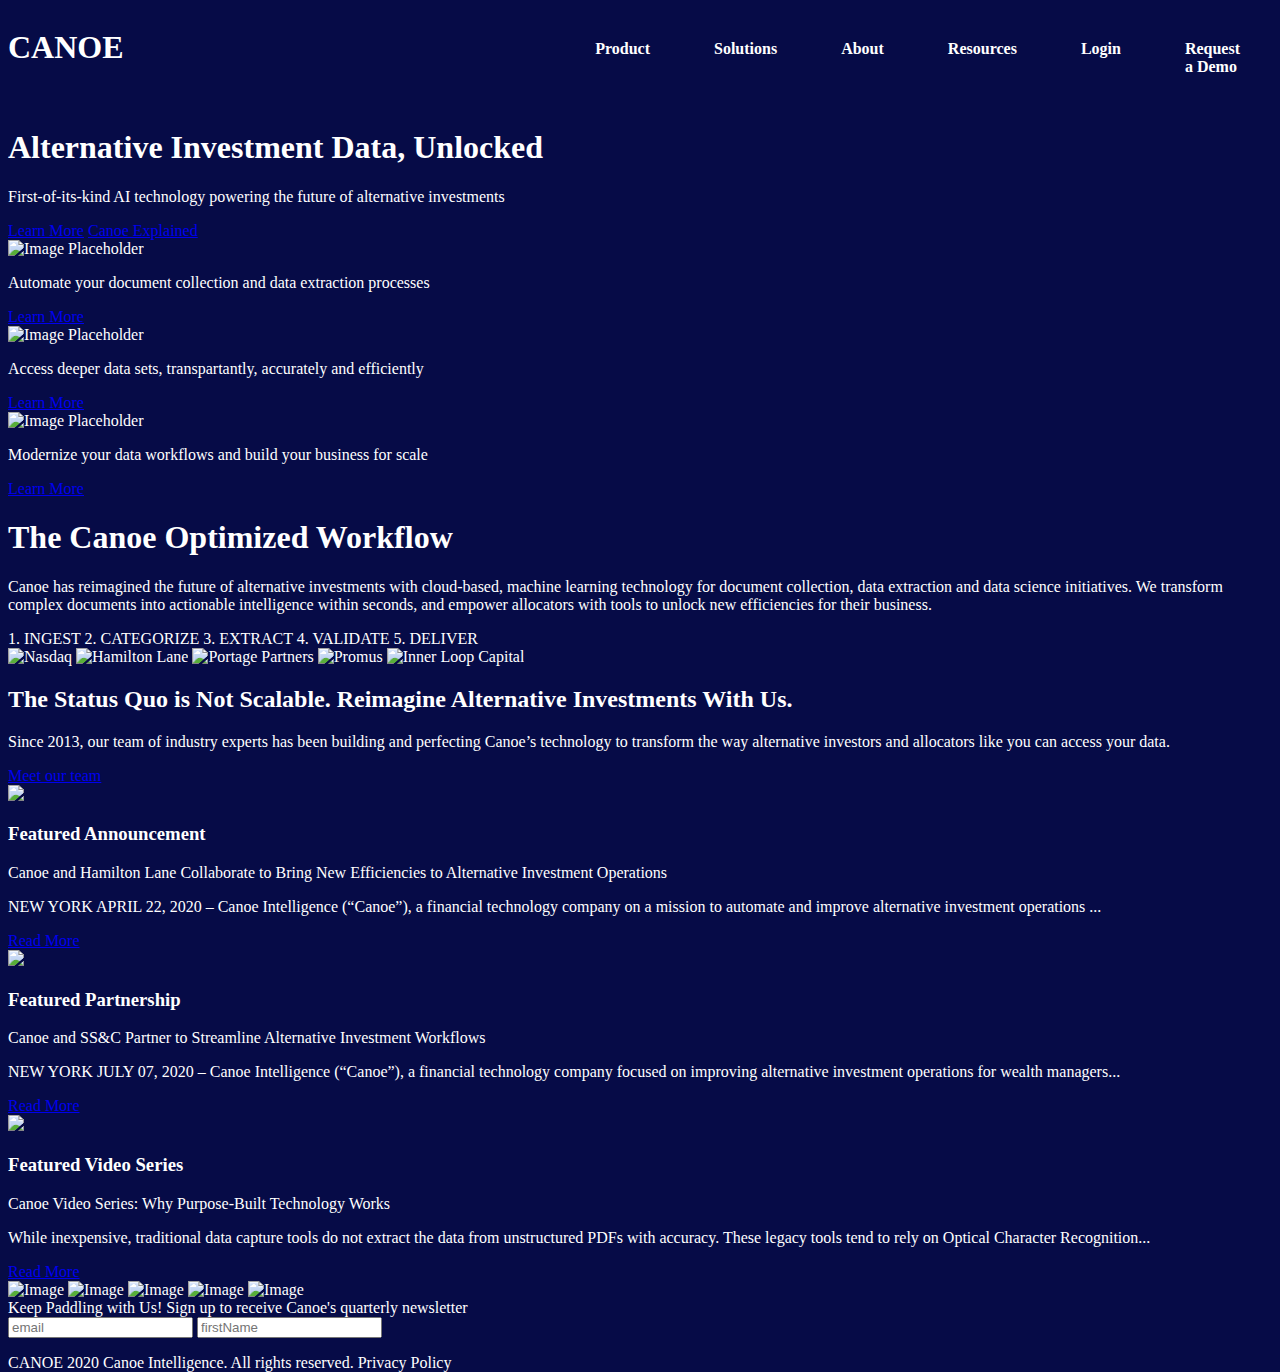
==== canoe-css/index.html @ fa400e2c "working on mobile nav menu" ====
<!DOCTYPE html>
<html>
    <head>
        <title>Home | Canoe Intelligence</title>
        <meta charset="utf-8">
        <link rel="stylesheet" type="text/css" href="style.css">
    </head>
    <body>
        <nav>
            <h1>CANOE</h1>
            <a class="hidden" id="burger-icon" href="#">|||</a>
            <ul id="nav-menu">
                <li class="nav-item"><a href="#">Product</a></li>
                <li class="nav-item"><a href="#">Solutions</a></li>
                <li class="nav-item"><a href="#">About</a></li>
                <li class="nav-item"><a href="#">Resources</a></li>
                <li class="nav-item"><a href="#">Login</a></li>
                <li class="nav-item"><a href="#">Request a Demo</a></li>
            </ul>
        </nav>
        <header>
            <h1>Alternative Investment Data, Unlocked</h1>
            <p>First-of-its-kind AI technology powering the future of alternative investments</p>
            <a href="#">Learn More</a>
            <a href="#">Canoe Explained</a>
        </header>
        <main>
            <div class="info-container">
                <div>
                    <img src="#" alt="Image Placeholder">
                    <p>Automate your document collection and data extraction processes</p>
                    <a href="#">
                        Learn More
                    </a></div>
                <div>
                    <img src="#" alt="Image Placeholder">
                    <p>Access deeper data sets, transpartantly, accurately and efficiently</p>
                    <a href="#">
                        Learn More
                    </a>
                </div>
                <div>
                    <img src="#" alt="Image Placeholder">
                    <p>Modernize your data workflows and build your business for scale</p>
                    <a href="#">
                        Learn More
                    </a>
                </div>
            </div>
            <div class="slider-container">
                <h1>The Canoe Optimized Workflow</h1>
                <p>Canoe has reimagined the future of alternative investments with cloud-based, machine learning technology for document collection, data extraction and data science initiatives. We transform complex documents into actionable intelligence within seconds, and empower allocators with tools to unlock new efficiencies for their business.</p>
                <span>1. INGEST</span>
                <span>2. CATEGORIZE</span>
                <span>3. EXTRACT</span>
                <span>4. VALIDATE</span>
                <span>5. DELIVER</span>
            </div>
            <div id="ingest" class="slider-infographic hidden">
                <h2>Ingest</h2>
                <p>Automate document collection with email, portal and API connectivity</p>
                <a href="#">Learn More</a>
                <video src="#"></video>
            </div>
            <div id="categorize" class="slider-infographic hidden">
                <h2>Ingest</h2>
                <p>Automate document collection with email, portal and API connectivity</p>
                <a href="#">Learn More</a>
                <video src="#"></video>
            </div>
            <div id="extract" class="slider-infographic hidden">
                <h2>Ingest</h2>
                <p>Automate document collection with email, portal and API connectivity</p>
                <a href="#">Learn More</a>
                <video src="#"></video>
            </div>
            <div id="validate" class="slider-infographic hidden">
                <h2>Ingest</h2>
                <p>Automate document collection with email, portal and API connectivity</p>
                <a href="#">Learn More</a>
                <video src="#"></video>
            </div>
            <div id="deliver" class="slider-infographic hidden">
                <h2>Ingest</h2>
                <p>Automate document collection with email, portal and API connectivity</p>
                <a href="#">Learn More</a>
                <video src="#"></video>
            </div>
            <div class="investor-container">
                <img src="#" alt="Nasdaq">
                <img src="#" alt="Hamilton Lane">
                <img src="#" alt="Portage Partners">
                <img src="#" alt="Promus">
                <img src="#" alt="Inner Loop Capital">
                <h2>The Status Quo is Not Scalable. Reimagine Alternative Investments With Us.</h2>
                <p>Since 2013, our team of industry experts has been building and perfecting Canoe’s technology to transform the way alternative investors and allocators like you can access your data.</p>
                <a href="#">Meet our team</a>
            </div>
            <div class="featured-resources-container">
                <div class="announcement">
                    <img src="#">
                    <h3>Featured Announcement</h3>
                    <p>Canoe and Hamilton Lane Collaborate to Bring New Efficiencies to Alternative Investment Operations</p>
                    <p>NEW YORK APRIL 22, 2020 – Canoe Intelligence (“Canoe”), a financial technology company on a mission to automate and improve alternative investment operations ...</p>
                    <a href="#">Read More</a>
                </div>
                <div class="announcement">
                    <img src="#">
                    <h3>Featured Partnership</h3>
                    <p>Canoe and SS&C Partner to Streamline Alternative Investment Workflows</p>
                    <p>NEW YORK JULY 07, 2020 – Canoe Intelligence (“Canoe”), a financial technology company focused on improving alternative investment operations for wealth managers...</p>
                    <a href="#">Read More</a>
                </div>
                <div class="announcement">
                    <img src="#">
                    <h3>Featured Video Series</h3>
                    <p>Canoe Video Series: Why Purpose-Built Technology Works</p>
                    <p>While inexpensive, traditional data capture tools do not extract the data from unstructured PDFs with accuracy. These legacy tools tend to rely on Optical Character Recognition...</p>
                    <a href="#">Read More</a>
                </div>
                <div class="reward-slider">
                    <img src="#" alt="Image">
                    <img src="#" alt="Image">
                    <img src="#" alt="Image">
                    <img src="#" alt="Image">
                    <img src="#" alt="Image">
                </div>
            </div>
        </main>
        <footer>
            <div class="form-container">
                <span>Keep Paddling with Us!</span>
                <span>Sign up to receive Canoe's quarterly newsletter</span>
                <form>
                    <input type="text" name="email" value="" placeholder="email">
                    <input type="text" name="firstName" value="" placeholder="firstName">
                </form>
            </div>
            <p>CANOE 2020 Canoe Intelligence. All rights reserved. Privacy Policy</p>
        </footer>
        <script src="./index.js"></script>
    </body>
</html>
---- canoe-css/style.css ----
body, html {
    height: 100%;
    background-color: #060b47;
    color: white;
    font-family: Montserrat;
}

nav {
    width: 100%;
    display: flex;
    justify-content: space-between;
}

nav h1 {
    width: 50%;
}

nav > ul {
    margin: 0;
    padding: 0;
    list-style: none;
    display: flex;
    justify-content: flex-end;
}

.nav-item {
    padding: 2em;
}

.nav-item a {
    text-decoration: none;
    color: white;
    font-weight: bold;
}

@media screen and (max-width: 767px) {
    nav {
        flex-direction: column;
    }
    nav ul {
        flex-direction: column;
        align-items: center;
    }
    .nav-item {
        width: 100%;
        border: 1px solid  #eee;
        background-color: white;
        padding: 20px;
    }
    .nav-item a {
        color: #060b47;
        text-align: center;
    }
}

.hidden {
    display: none;
}

#burger-icon {
    text-decoration: none;
    color: white;
    width: 50px;
    transform: rotate(90deg);
}
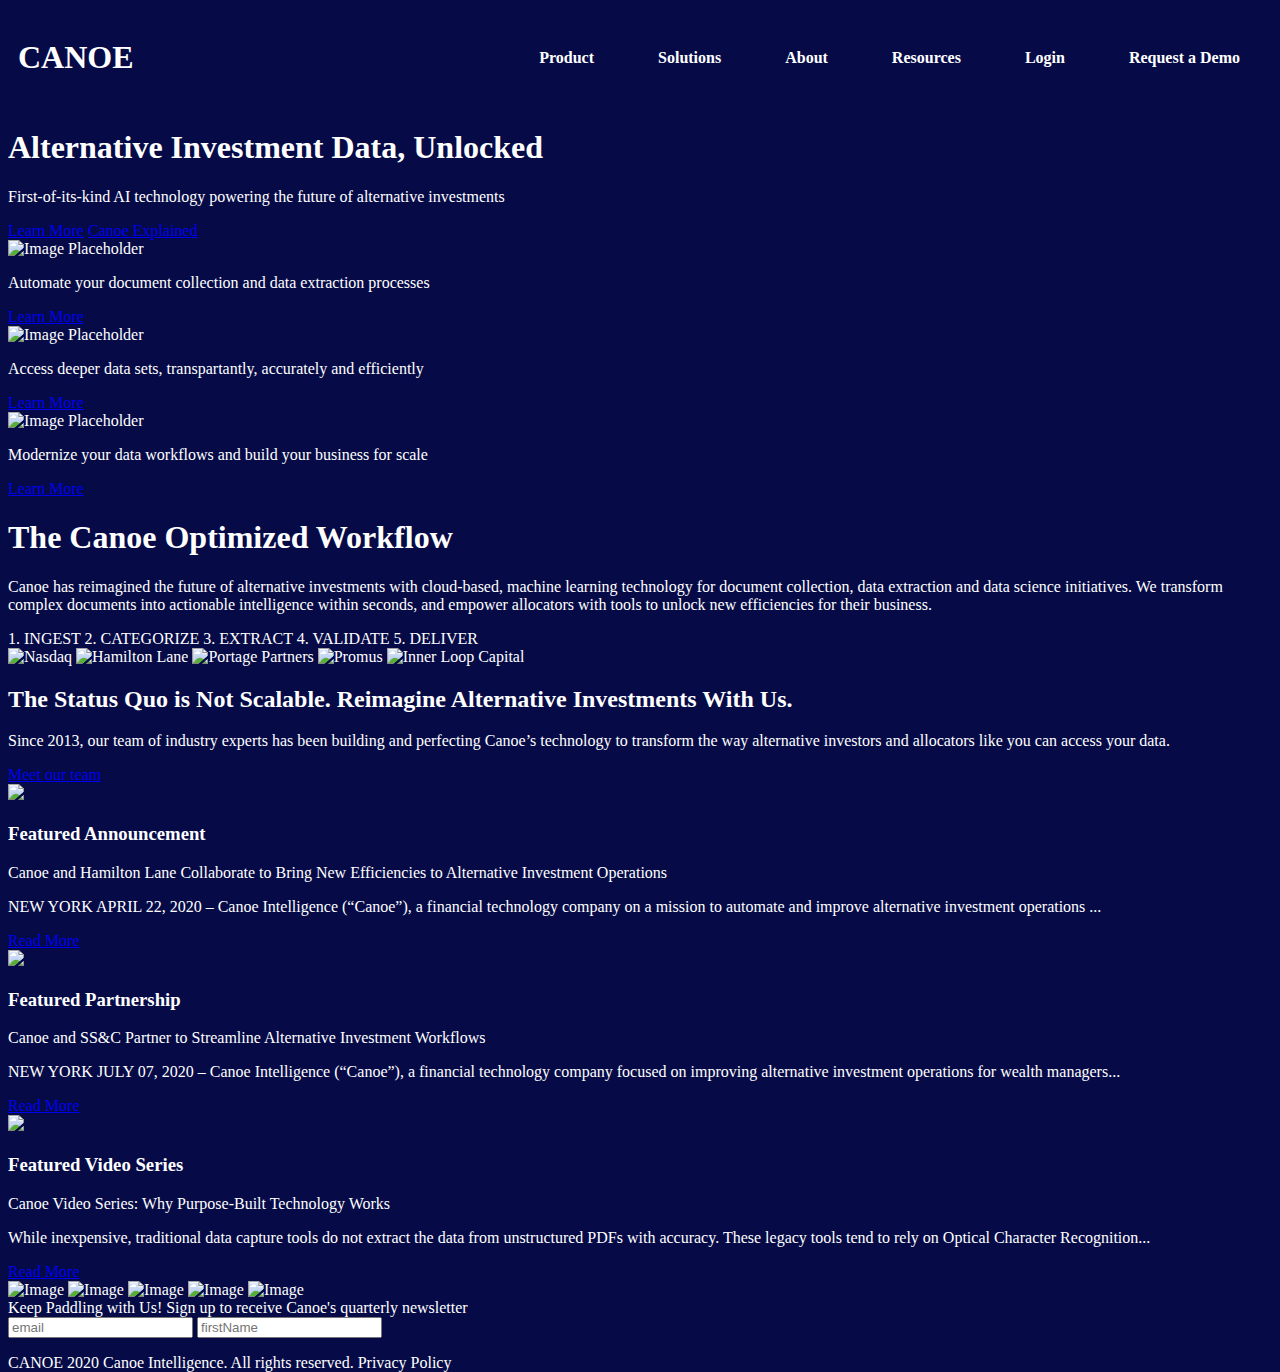
==== commit 3671a779: "still working on mobile menu" ====
--- a/canoe-css/index.html
+++ b/canoe-css/index.html
@@ -6,18 +6,27 @@
         <link rel="stylesheet" type="text/css" href="style.css">
     </head>
     <body>
-        <nav>
-            <h1>CANOE</h1>
-            <a class="hidden" id="burger-icon" href="#">|||</a>
-            <ul id="nav-menu">
-                <li class="nav-item"><a href="#">Product</a></li>
-                <li class="nav-item"><a href="#">Solutions</a></li>
-                <li class="nav-item"><a href="#">About</a></li>
-                <li class="nav-item"><a href="#">Resources</a></li>
-                <li class="nav-item"><a href="#">Login</a></li>
-                <li class="nav-item"><a href="#">Request a Demo</a></li>
-            </ul>
-        </nav>
+        <div class="nav-container">
+            <div class="nav-logo">
+                <h1>CANOE</h1>
+            </div>
+            <nav class="nav-menu">
+                <ul>
+                    <li class="nav-item"><a href="#">Product</a></li>
+                    <li class="nav-item"><a href="#">Solutions</a></li>
+                    <li class="nav-item"><a href="#">About</a></li>
+                    <li class="nav-item"><a href="#">Resources</a></li>
+                    <li class="nav-item"><a href="#">Login</a></li>
+                    <li class="nav-item"><a href="#">Request a Demo</a></li>
+                </ul>
+            </nav>
+            <div class="nav-opener hidden">
+                <span class="burger-menu"></span>
+                <span class="burger-menu"></span>
+                <span class="burger-menu"></span>
+            </div>
+        </div>
+
         <header>
             <h1>Alternative Investment Data, Unlocked</h1>
             <p>First-of-its-kind AI technology powering the future of alternative investments</p>
--- a/canoe-css/style.css
+++ b/canoe-css/style.css
@@ -5,21 +5,27 @@
     font-family: Montserrat;
 }
 
-nav {
+.nav-container {
     width: 100%;
     display: flex;
     justify-content: space-between;
+    align-items: center;
+    margin: auto;
 }
 
-nav h1 {
-    width: 50%;
+.nav-logo {
+    padding: 10px;
 }
 
-nav > ul {
+.nav-menu {
+    justify-content: space-between;
+}
+
+.nav-menu ul {
+    display: flex;
     margin: 0;
     padding: 0;
     list-style: none;
-    display: flex;
     justify-content: flex-end;
 }
 
@@ -33,11 +39,21 @@
     font-weight: bold;
 }
 
+.burger-menu {
+    display: block;
+    width: 35px;
+    height: 5px;
+    background-color: white;
+    margin: 6px 0;
+    margin-right: 5px;
+}
+
+.burger-menu:hover {
+    cursor: pointer;
+}
+
 @media screen and (max-width: 767px) {
-    nav {
-        flex-direction: column;
-    }
-    nav ul {
+    .nav-menu ul {
         flex-direction: column;
         align-items: center;
     }
@@ -57,9 +73,3 @@
     display: none;
 }
 
-#burger-icon {
-    text-decoration: none;
-    color: white;
-    width: 50px;
-    transform: rotate(90deg);
-}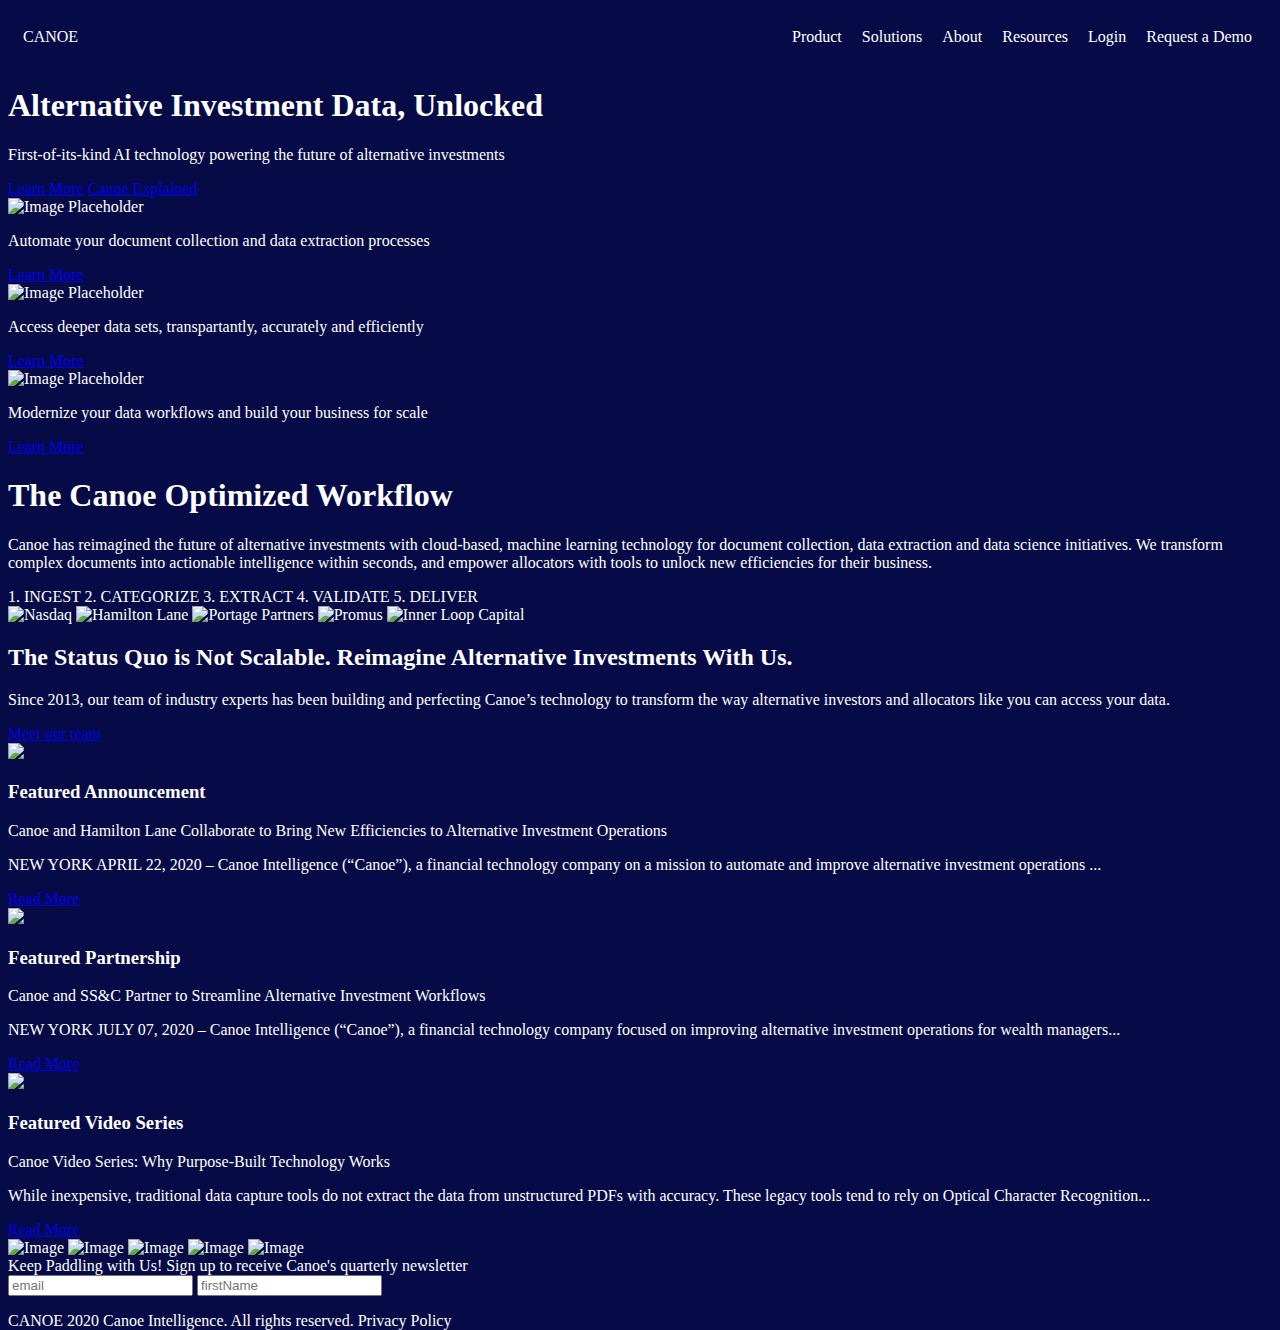
==== commit c620abb3: "got mobile menu working just need to finish styling it" ====
--- a/canoe-css/index.html
+++ b/canoe-css/index.html
@@ -6,25 +6,39 @@
         <link rel="stylesheet" type="text/css" href="style.css">
     </head>
     <body>
-        <div class="nav-container">
-            <div class="nav-logo">
-                <h1>CANOE</h1>
-            </div>
-            <nav class="nav-menu">
-                <ul>
-                    <li class="nav-item"><a href="#">Product</a></li>
-                    <li class="nav-item"><a href="#">Solutions</a></li>
-                    <li class="nav-item"><a href="#">About</a></li>
-                    <li class="nav-item"><a href="#">Resources</a></li>
-                    <li class="nav-item"><a href="#">Login</a></li>
-                    <li class="nav-item"><a href="#">Request a Demo</a></li>
-                </ul>
-            </nav>
-            <div class="nav-opener hidden">
-                <span class="burger-menu"></span>
-                <span class="burger-menu"></span>
-                <span class="burger-menu"></span>
-            </div>
+        <div class="container">
+           <header>
+                <div class="nav-container">
+                    <div class="nav-logo">
+                        CANOE
+                    </div>
+                    <nav class="nav-menu">
+                        <ul>
+                            <li class="nav-item"><a href="#">Product</a></li>
+                            <li class="nav-item"><a href="#">Solutions</a></li>
+                            <li class="nav-item"><a href="#">About</a></li>
+                            <li class="nav-item"><a href="#">Resources</a></li>
+                            <li class="nav-item"><a href="#">Login</a></li>
+                            <li class="nav-item"><a href="#">Request a Demo</a></li>
+                        </ul>
+                    </nav>
+                    <div class="nav-opener hidden">
+                        <span class="burger-menu"></span>
+                        <span class="burger-menu"></span>
+                        <span class="burger-menu"></span>
+                    </div>
+                </div>
+                <nav class="nav-menu-mobile hidden">
+                    <ul>
+                        <li class="nav-item"><a href="#">Product</a></li>
+                        <li class="nav-item"><a href="#">Solutions</a></li>
+                        <li class="nav-item"><a href="#">About</a></li>
+                        <li class="nav-item"><a href="#">Resources</a></li>
+                        <li class="nav-item"><a href="#">Login</a></li>
+                        <li class="nav-item"><a href="#">Request a Demo</a></li>
+                    </ul>
+                </nav>
+           </header>
         </div>
 
         <header>
--- a/canoe-css/style.css
+++ b/canoe-css/style.css
@@ -5,71 +5,60 @@
     font-family: Montserrat;
 }
 
-.nav-container {
-    width: 100%;
+.container {
     display: flex;
+    flex-direction: column;
+  }
+  
+  .nav-container {
+    display: flex;
+    padding: 10px;
+    flex-direction: row;
+    align-items: center;
     justify-content: space-between;
-    align-items: center;
-    margin: auto;
-}
-
-.nav-logo {
-    padding: 10px;
-}
-
-.nav-menu {
-    justify-content: space-between;
-}
-
-.nav-menu ul {
+  }
+  
+  .nav-logo {
+    display: flex;
+    padding: 5px;
+  }
+  
+  .nav-menu ul {
     display: flex;
     margin: 0;
     padding: 0;
     list-style: none;
-    justify-content: flex-end;
-}
+  }
 
-.nav-item {
-    padding: 2em;
-}
+  .nav-menu ul li {
+      padding: 10px;
+  }
 
-.nav-item a {
-    text-decoration: none;
-    color: white;
-    font-weight: bold;
-}
-
-.burger-menu {
-    display: block;
-    width: 35px;
-    height: 5px;
-    background-color: white;
-    margin: 6px 0;
-    margin-right: 5px;
-}
-
-.burger-menu:hover {
-    cursor: pointer;
-}
-
-@media screen and (max-width: 767px) {
-    .nav-menu ul {
-        flex-direction: column;
-        align-items: center;
+  .nav-menu ul li a {
+      color: white;
+      text-decoration: none;
     }
-    .nav-item {
-        width: 100%;
-        border: 1px solid  #eee;
-        background-color: white;
-        padding: 20px;
-    }
-    .nav-item a {
-        color: #060b47;
-        text-align: center;
-    }
-}
-
-.hidden {
+  
+  .nav-menu-mobile ul {
+    display: flex;
+    flex-direction: column;
+    list-style: none;
+  }
+  
+  .nav-menu-mobile li {
+    display: flex;
+    justify-content: center;
+  }
+  
+  .hidden {
     display: none;
-}
-
+  }
+  
+  .burger-menu {
+      display: block;
+      width: 35px;
+      height: 5px;
+      background-color: white;
+      margin: 6px 0;
+      margin-right: 5px;
+  }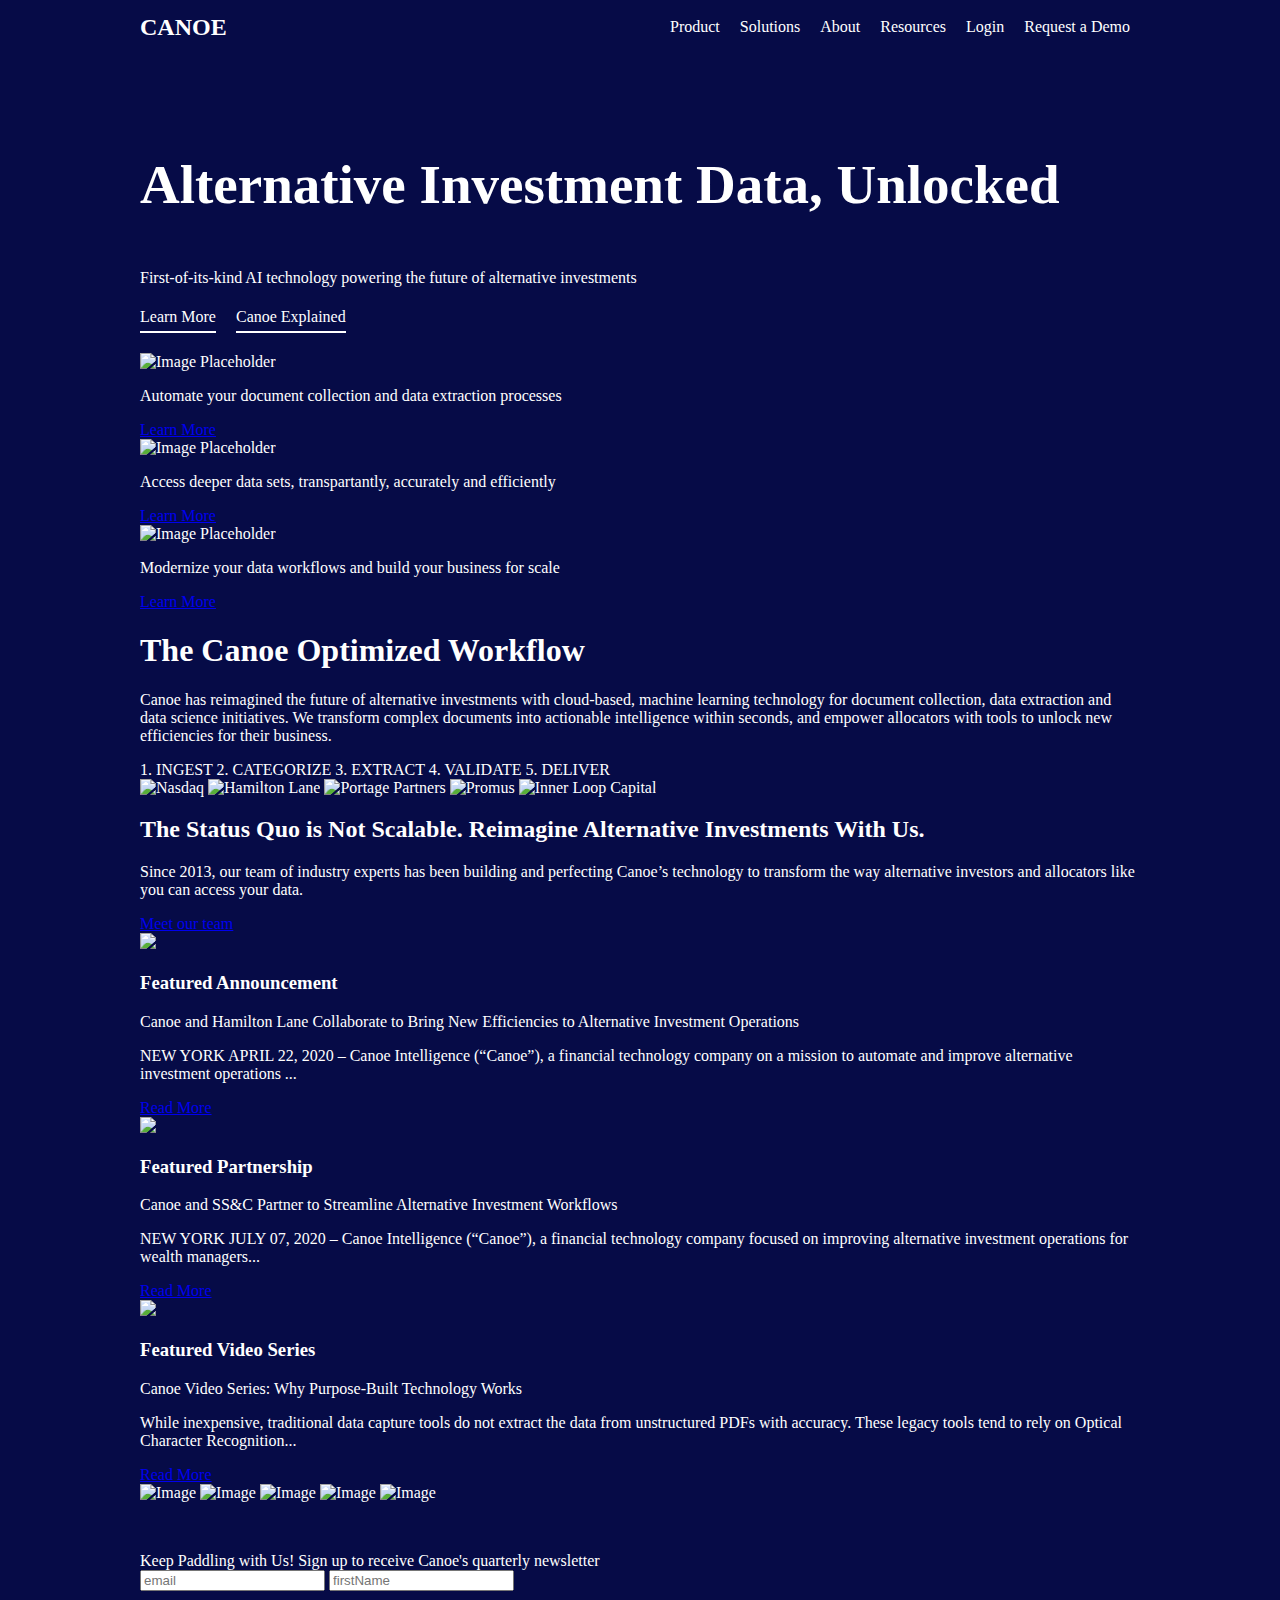
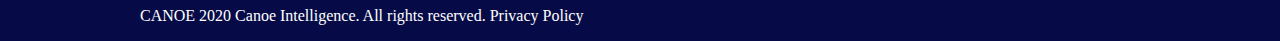
==== commit 794ec8fd: "added css for hero container, working on rest of page now" ====
--- a/canoe-css/index.html
+++ b/canoe-css/index.html
@@ -1,34 +1,18 @@
 <!DOCTYPE html>
 <html>
-    <head>
-        <title>Home | Canoe Intelligence</title>
-        <meta charset="utf-8">
-        <link rel="stylesheet" type="text/css" href="style.css">
-    </head>
-    <body>
-        <div class="container">
-           <header>
-                <div class="nav-container">
-                    <div class="nav-logo">
-                        CANOE
-                    </div>
-                    <nav class="nav-menu">
-                        <ul>
-                            <li class="nav-item"><a href="#">Product</a></li>
-                            <li class="nav-item"><a href="#">Solutions</a></li>
-                            <li class="nav-item"><a href="#">About</a></li>
-                            <li class="nav-item"><a href="#">Resources</a></li>
-                            <li class="nav-item"><a href="#">Login</a></li>
-                            <li class="nav-item"><a href="#">Request a Demo</a></li>
-                        </ul>
-                    </nav>
-                    <div class="nav-opener hidden">
-                        <span class="burger-menu"></span>
-                        <span class="burger-menu"></span>
-                        <span class="burger-menu"></span>
-                    </div>
-                </div>
-                <nav class="nav-menu-mobile hidden">
+
+<head>
+    <title>Home | Canoe Intelligence</title>
+    <meta charset="utf-8">
+    <link rel="stylesheet" type="text/css" href="style.css">
+</head>
+
+<body>
+    <div class="container">
+        <header>
+            <div class="nav-container">
+                <div class="nav-logo">CANOE</div>
+                <nav class="nav-menu">
                     <ul>
                         <li class="nav-item"><a href="#">Product</a></li>
                         <li class="nav-item"><a href="#">Solutions</a></li>
@@ -38,23 +22,40 @@
                         <li class="nav-item"><a href="#">Request a Demo</a></li>
                     </ul>
                 </nav>
-           </header>
-        </div>
-
-        <header>
-            <h1>Alternative Investment Data, Unlocked</h1>
-            <p>First-of-its-kind AI technology powering the future of alternative investments</p>
-            <a href="#">Learn More</a>
-            <a href="#">Canoe Explained</a>
+                <div class="nav-opener hidden">
+                    <span class="burger-menu"></span>
+                    <span class="burger-menu"></span>
+                    <span class="burger-menu"></span>
+                </div>
+            </div>
+            <nav class="nav-menu-mobile hidden">
+                <ul>
+                    <li class="nav-item"><a href="#">Product</a></li>
+                    <li class="nav-item"><a href="#">Solutions</a></li>
+                    <li class="nav-item"><a href="#">About</a></li>
+                    <li class="nav-item"><a href="#">Resources</a></li>
+                    <li class="nav-item"><a href="#">Login</a></li>
+                    <li class="nav-item"><a id="request-demo" href="#">Request a Demo</a></li>
+                </ul>
+            </nav>
         </header>
         <main>
+            <div class="hero-container">
+                <h1>Alternative Investment Data, Unlocked</h1>
+                <p>First-of-its-kind AI technology powering the future of alternative investments</p>
+                <div class="hero-inner-container">
+                    <a href="#">Learn More</a>
+                    <a id="canoe-explained" href="#">Canoe Explained</a>
+                </div>
+            </div>
             <div class="info-container">
                 <div>
                     <img src="#" alt="Image Placeholder">
                     <p>Automate your document collection and data extraction processes</p>
                     <a href="#">
                         Learn More
-                    </a></div>
+                    </a>
+                </div>
                 <div>
                     <img src="#" alt="Image Placeholder">
                     <p>Access deeper data sets, transpartantly, accurately and efficiently</p>
@@ -72,7 +73,10 @@
             </div>
             <div class="slider-container">
                 <h1>The Canoe Optimized Workflow</h1>
-                <p>Canoe has reimagined the future of alternative investments with cloud-based, machine learning technology for document collection, data extraction and data science initiatives. We transform complex documents into actionable intelligence within seconds, and empower allocators with tools to unlock new efficiencies for their business.</p>
+                <p>Canoe has reimagined the future of alternative investments with cloud-based, machine learning technology
+                    for document collection, data extraction and data science initiatives. We transform complex documents
+                    into actionable intelligence within seconds, and empower allocators with tools to unlock new
+                    efficiencies for their business.</p>
                 <span>1. INGEST</span>
                 <span>2. CATEGORIZE</span>
                 <span>3. EXTRACT</span>
@@ -116,29 +120,34 @@
                 <img src="#" alt="Promus">
                 <img src="#" alt="Inner Loop Capital">
                 <h2>The Status Quo is Not Scalable. Reimagine Alternative Investments With Us.</h2>
-                <p>Since 2013, our team of industry experts has been building and perfecting Canoe’s technology to transform the way alternative investors and allocators like you can access your data.</p>
+                <p>Since 2013, our team of industry experts has been building and perfecting Canoe’s technology to transform
+                    the way alternative investors and allocators like you can access your data.</p>
                 <a href="#">Meet our team</a>
             </div>
             <div class="featured-resources-container">
                 <div class="announcement">
                     <img src="#">
                     <h3>Featured Announcement</h3>
-                    <p>Canoe and Hamilton Lane Collaborate to Bring New Efficiencies to Alternative Investment Operations</p>
-                    <p>NEW YORK APRIL 22, 2020 – Canoe Intelligence (“Canoe”), a financial technology company on a mission to automate and improve alternative investment operations ...</p>
+                    <p>Canoe and Hamilton Lane Collaborate to Bring New Efficiencies to Alternative Investment Operations
+                    </p>
+                    <p>NEW YORK APRIL 22, 2020 – Canoe Intelligence (“Canoe”), a financial technology company on a mission
+                        to automate and improve alternative investment operations ...</p>
                     <a href="#">Read More</a>
                 </div>
                 <div class="announcement">
                     <img src="#">
                     <h3>Featured Partnership</h3>
                     <p>Canoe and SS&C Partner to Streamline Alternative Investment Workflows</p>
-                    <p>NEW YORK JULY 07, 2020 – Canoe Intelligence (“Canoe”), a financial technology company focused on improving alternative investment operations for wealth managers...</p>
+                    <p>NEW YORK JULY 07, 2020 – Canoe Intelligence (“Canoe”), a financial technology company focused on
+                        improving alternative investment operations for wealth managers...</p>
                     <a href="#">Read More</a>
                 </div>
                 <div class="announcement">
                     <img src="#">
                     <h3>Featured Video Series</h3>
                     <p>Canoe Video Series: Why Purpose-Built Technology Works</p>
-                    <p>While inexpensive, traditional data capture tools do not extract the data from unstructured PDFs with accuracy. These legacy tools tend to rely on Optical Character Recognition...</p>
+                    <p>While inexpensive, traditional data capture tools do not extract the data from unstructured PDFs with
+                        accuracy. These legacy tools tend to rely on Optical Character Recognition...</p>
                     <a href="#">Read More</a>
                 </div>
                 <div class="reward-slider">
@@ -161,6 +170,8 @@
             </div>
             <p>CANOE 2020 Canoe Intelligence. All rights reserved. Privacy Policy</p>
         </footer>
-        <script src="./index.js"></script>
-    </body>
+    </div>
+    <script src="./index.js"></script>
+</body>
+
 </html>--- a/canoe-css/style.css
+++ b/canoe-css/style.css
@@ -1,64 +1,119 @@
 body, html {
-    height: 100%;
-    background-color: #060b47;
-    color: white;
-    font-family: Montserrat;
+  height: 100%;
+  background-color: #060b47;
+  color: white;
+  font-family: Montserrat;
 }
 
 .container {
-    display: flex;
-    flex-direction: column;
-  }
-  
-  .nav-container {
-    display: flex;
-    padding: 10px;
-    flex-direction: row;
-    align-items: center;
-    justify-content: space-between;
-  }
-  
-  .nav-logo {
-    display: flex;
-    padding: 5px;
-  }
-  
-  .nav-menu ul {
-    display: flex;
-    margin: 0;
-    padding: 0;
-    list-style: none;
-  }
+  display: flex;
+  flex-direction: column;
+  max-width: 1000px;
+  margin: auto;
+}
 
-  .nav-menu ul li {
-      padding: 10px;
-  }
+/* NAVIGATION */
+.nav-container {
+  display: flex;
+  flex-direction: row;
+  align-items: center;
+  justify-content: space-between;
+}
 
-  .nav-menu ul li a {
-      color: white;
-      text-decoration: none;
-    }
-  
-  .nav-menu-mobile ul {
-    display: flex;
-    flex-direction: column;
-    list-style: none;
-  }
-  
-  .nav-menu-mobile li {
-    display: flex;
-    justify-content: center;
-  }
-  
-  .hidden {
-    display: none;
-  }
-  
-  .burger-menu {
-      display: block;
-      width: 35px;
-      height: 5px;
-      background-color: white;
-      margin: 6px 0;
-      margin-right: 5px;
-  }+.nav-logo {
+  display: flex;
+  font-weight: bold;
+  font-size: 24px;
+}
+
+.nav-menu ul {
+  display: flex;
+  margin: 0;
+  padding: 0;
+  list-style: none;
+}
+
+.nav-menu ul li {
+  padding: 10px;
+}
+
+.nav-menu ul li a {
+  color: white;
+  text-decoration: none;
+}
+
+.nav-menu-mobile ul {
+  padding: 0;
+  margin: 0;
+  display: flex;
+  flex-direction: column;
+  list-style: none;
+}
+
+.nav-menu-mobile li {
+  margin: 0;
+  width: 100%;
+  display: flex;
+  justify-content: center;
+  background-color: white;
+  border: 1px solid #eee;
+}
+
+.nav-menu-mobile ul li a {
+  color: #060b47;
+  text-decoration: none;
+  font-weight: bold;
+  font-size: 18px;
+}
+
+.hidden {
+  display: none;
+}
+
+.burger-menu {
+  display: block;
+  width: 35px;
+  height: 5px;
+  background-color: white;
+  margin: 6px 0;
+  margin-right: 5px;
+}
+
+/********/
+
+
+/* MAIN CONTENT */
+
+main {
+  display: flex;
+  flex-direction: column;
+  padding: 50px 0;
+}
+
+.hero-container {
+  display: flex;
+  flex-direction: column;
+  padding: 20px 0;
+}
+
+.hero-container h1 {
+  font-size: 55px;
+}
+
+.hero-inner-container {
+  display: flex;
+  flex-direction: row;
+}
+
+.hero-inner-container a {
+  padding: 5px 0;
+  text-decoration: none;
+  border-bottom: 2px solid white;
+  color: white;
+}
+
+#canoe-explained {
+  margin-left: 20px;
+}
+
+/********/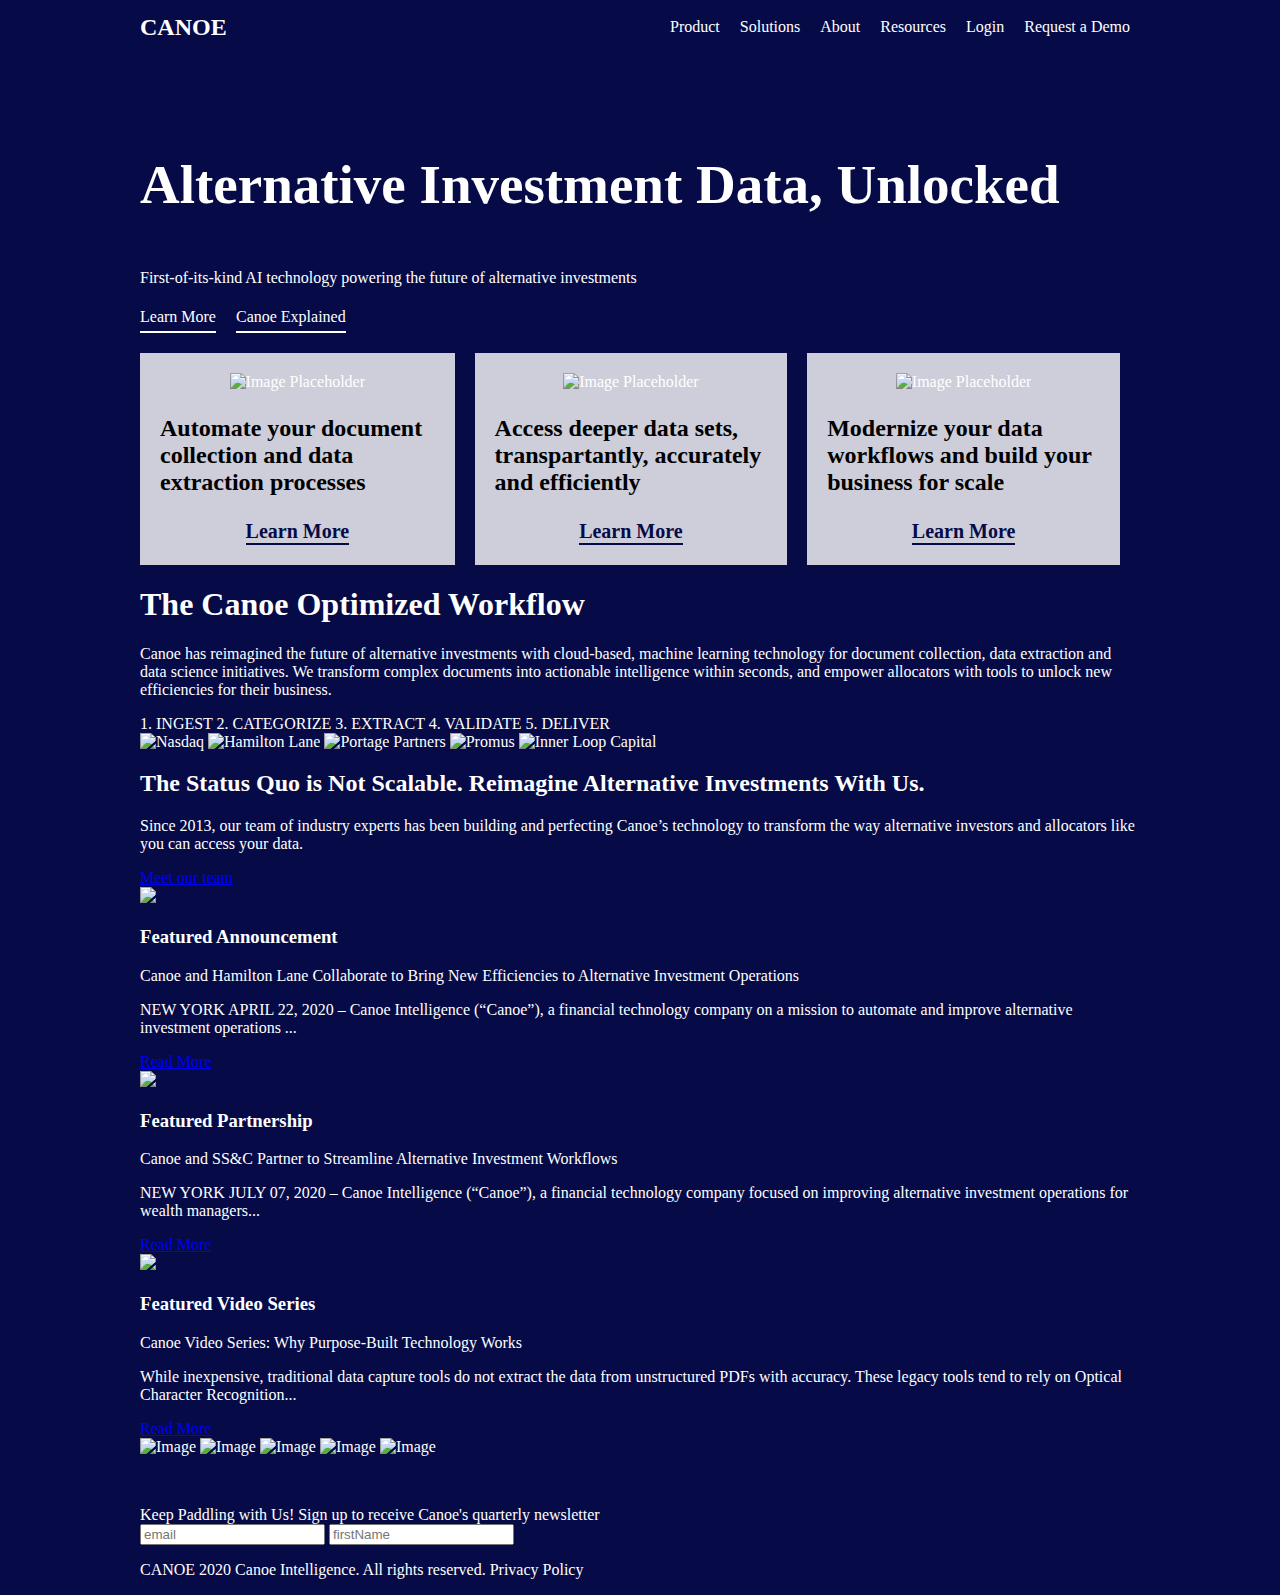
==== commit 4cf19b63: "added css for info container" ====
--- a/canoe-css/index.html
+++ b/canoe-css/index.html
@@ -49,22 +49,22 @@
                 </div>
             </div>
             <div class="info-container">
-                <div>
-                    <img src="#" alt="Image Placeholder">
+                <div class="info-item">
+                    <img src="https://canoeintelligence.com/wp-content/uploads/2020/06/icon-gear.png" alt="Image Placeholder">
                     <p>Automate your document collection and data extraction processes</p>
                     <a href="#">
                         Learn More
                     </a>
                 </div>
-                <div>
-                    <img src="#" alt="Image Placeholder">
+                <div class="info-item">
+                    <img src="https://canoeintelligence.com/wp-content/uploads/2020/06/icon-light-bulb.png" alt="Image Placeholder">
                     <p>Access deeper data sets, transpartantly, accurately and efficiently</p>
                     <a href="#">
                         Learn More
                     </a>
                 </div>
-                <div>
-                    <img src="#" alt="Image Placeholder">
+                <div class="info-item">
+                    <img src="https://canoeintelligence.com/wp-content/uploads/2020/06/icon-men.png" alt="Image Placeholder">
                     <p>Modernize your data workflows and build your business for scale</p>
                     <a href="#">
                         Learn More
--- a/canoe-css/style.css
+++ b/canoe-css/style.css
@@ -116,4 +116,34 @@
   margin-left: 20px;
 }
 
+
+.info-container {
+  display: flex;
+  flex-direction: row;
+  justify-content: space-between;
+}
+
+.info-container p {
+  color: black;
+  font-weight: bold;
+  font-size: 24px;
+}
+
+.info-item {
+  display: flex;
+  flex-direction: column;
+  align-items: center;
+  background-color: rgba(255, 255, 255, 0.8);
+  padding: 20px;
+  margin-right: 20px;
+}
+
+.info-item a {
+  text-decoration: none;
+  color: #060b47;
+  font-size: 20px;
+  font-weight: bold;
+  border-bottom: 2px solid #060b47;
+}
+
 /********/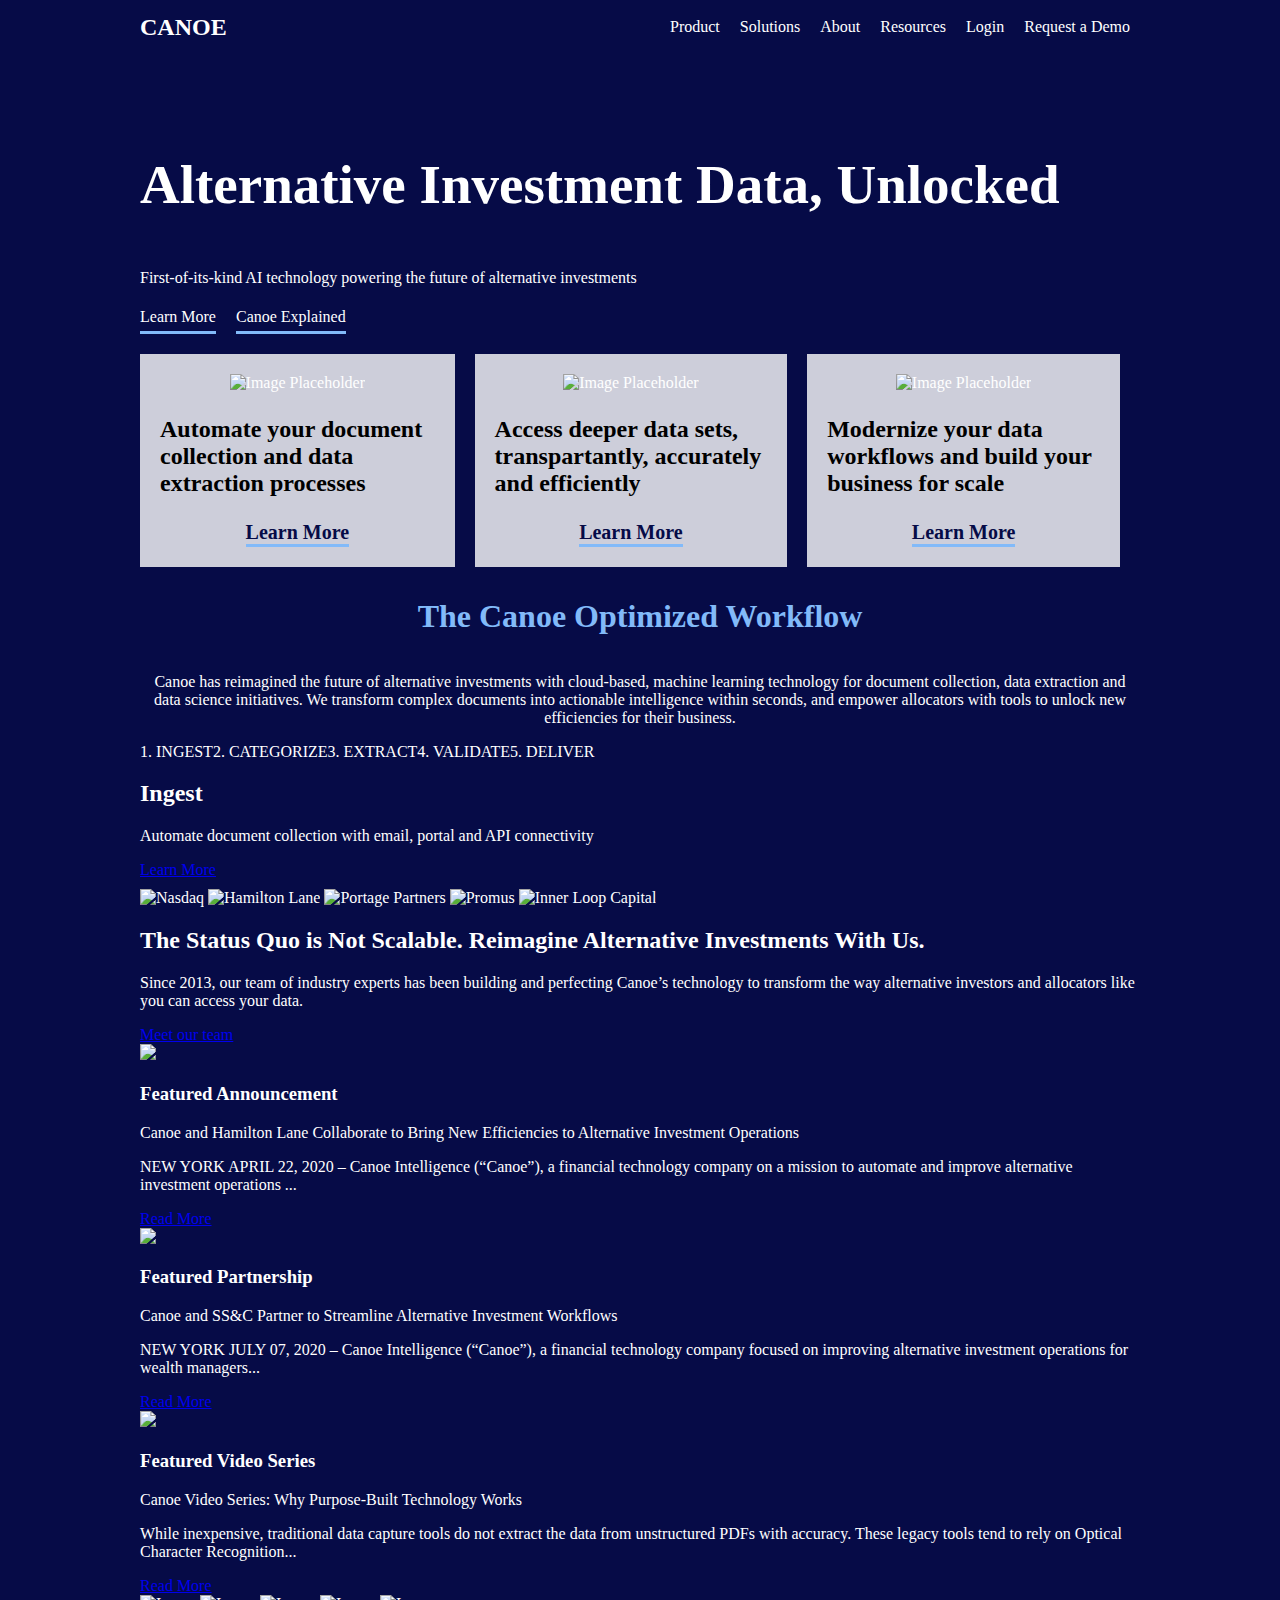
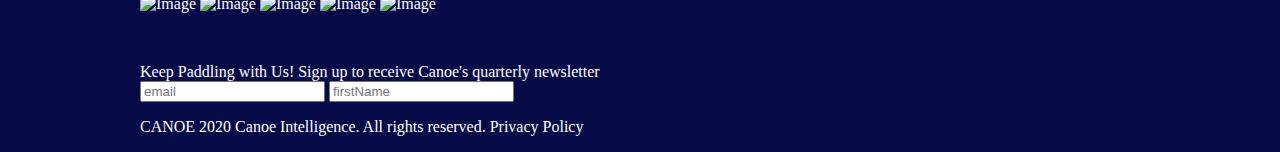
==== commit d39219fe: "added media query to info container for mobile size" ====
--- a/canoe-css/index.html
+++ b/canoe-css/index.html
@@ -72,46 +72,50 @@
                 </div>
             </div>
             <div class="slider-container">
-                <h1>The Canoe Optimized Workflow</h1>
-                <p>Canoe has reimagined the future of alternative investments with cloud-based, machine learning technology
+                <div class="slider-info">
+                    <h1>The Canoe Optimized Workflow</h1>
+                    <p>Canoe has reimagined the future of alternative investments with cloud-based, machine learning technology
                     for document collection, data extraction and data science initiatives. We transform complex documents
                     into actionable intelligence within seconds, and empower allocators with tools to unlock new
                     efficiencies for their business.</p>
-                <span>1. INGEST</span>
-                <span>2. CATEGORIZE</span>
-                <span>3. EXTRACT</span>
-                <span>4. VALIDATE</span>
-                <span>5. DELIVER</span>
-            </div>
-            <div id="ingest" class="slider-infographic hidden">
-                <h2>Ingest</h2>
-                <p>Automate document collection with email, portal and API connectivity</p>
-                <a href="#">Learn More</a>
-                <video src="#"></video>
-            </div>
-            <div id="categorize" class="slider-infographic hidden">
-                <h2>Ingest</h2>
-                <p>Automate document collection with email, portal and API connectivity</p>
-                <a href="#">Learn More</a>
-                <video src="#"></video>
-            </div>
-            <div id="extract" class="slider-infographic hidden">
-                <h2>Ingest</h2>
-                <p>Automate document collection with email, portal and API connectivity</p>
-                <a href="#">Learn More</a>
-                <video src="#"></video>
-            </div>
-            <div id="validate" class="slider-infographic hidden">
-                <h2>Ingest</h2>
-                <p>Automate document collection with email, portal and API connectivity</p>
-                <a href="#">Learn More</a>
-                <video src="#"></video>
-            </div>
-            <div id="deliver" class="slider-infographic hidden">
-                <h2>Ingest</h2>
-                <p>Automate document collection with email, portal and API connectivity</p>
-                <a href="#">Learn More</a>
-                <video src="#"></video>
+                </div>
+                <div class="slider-content">
+                    <span>1. INGEST</span>
+                    <span>2. CATEGORIZE</span>
+                    <span>3. EXTRACT</span>
+                    <span>4. VALIDATE</span>
+                    <span>5. DELIVER</span>
+                </div>
+                <div id="ingest" class="slider-infographic">
+                    <h2>Ingest</h2>
+                    <p>Automate document collection with email, portal and API connectivity</p>
+                    <a href="#">Learn More</a>
+                    <div class="video"></div>
+                </div>
+                <div id="categorize" class="slider-infographic hidden">
+                    <h2>Ingest</h2>
+                    <p>Automate document collection with email, portal and API connectivity</p>
+                    <a href="#">Learn More</a>
+                    <div class="video"></div>
+                </div>
+                <div id="extract" class="slider-infographic hidden">
+                    <h2>Ingest</h2>
+                    <p>Automate document collection with email, portal and API connectivity</p>
+                    <a href="#">Learn More</a>
+                    <div class="video"></div>
+                </div>
+                <div id="validate" class="slider-infographic hidden">
+                    <h2>Ingest</h2>
+                    <p>Automate document collection with email, portal and API connectivity</p>
+                    <a href="#">Learn More</a>
+                    <div class="video"></div>
+                </div>
+                <div id="deliver" class="slider-infographic hidden">
+                    <h2>Ingest</h2>
+                    <p>Automate document collection with email, portal and API connectivity</p>
+                    <a href="#">Learn More</a>
+                    <div class="video"></div>
+                </div>
             </div>
             <div class="investor-container">
                 <img src="#" alt="Nasdaq">
--- a/canoe-css/style.css
+++ b/canoe-css/style.css
@@ -108,7 +108,7 @@
 .hero-inner-container a {
   padding: 5px 0;
   text-decoration: none;
-  border-bottom: 2px solid white;
+  border-bottom: 3px solid #82baf9;
   color: white;
 }
 
@@ -132,6 +132,7 @@
 .info-item {
   display: flex;
   flex-direction: column;
+  justify-content: space-between;
   align-items: center;
   background-color: rgba(255, 255, 255, 0.8);
   padding: 20px;
@@ -143,7 +144,44 @@
   color: #060b47;
   font-size: 20px;
   font-weight: bold;
-  border-bottom: 2px solid #060b47;
+  border-bottom: 3px solid #82baf9;
 }
 
+@media screen and (max-width: 768px) {
+  .info-container {
+    flex-direction: column;
+  }
+
+  .info-item {
+    margin: 20px 0;
+  }
+}
+
+.slider-container {
+  padding: 10px 0;
+  display: flex;
+  flex-direction: column;
+}
+
+.slider-info {
+  display: flex;
+  flex-direction: column;
+  align-items: center;
+  color: white;
+}
+
+.slider-info h1 {
+  color: #82baf9;
+  font-size: 32px;
+  font-weight: bold;
+}
+
+.slider-info p {
+  text-align: center;
+}
+
+.slider-content {
+  display: flex;
+  flex-direction: row;
+}
 /********/